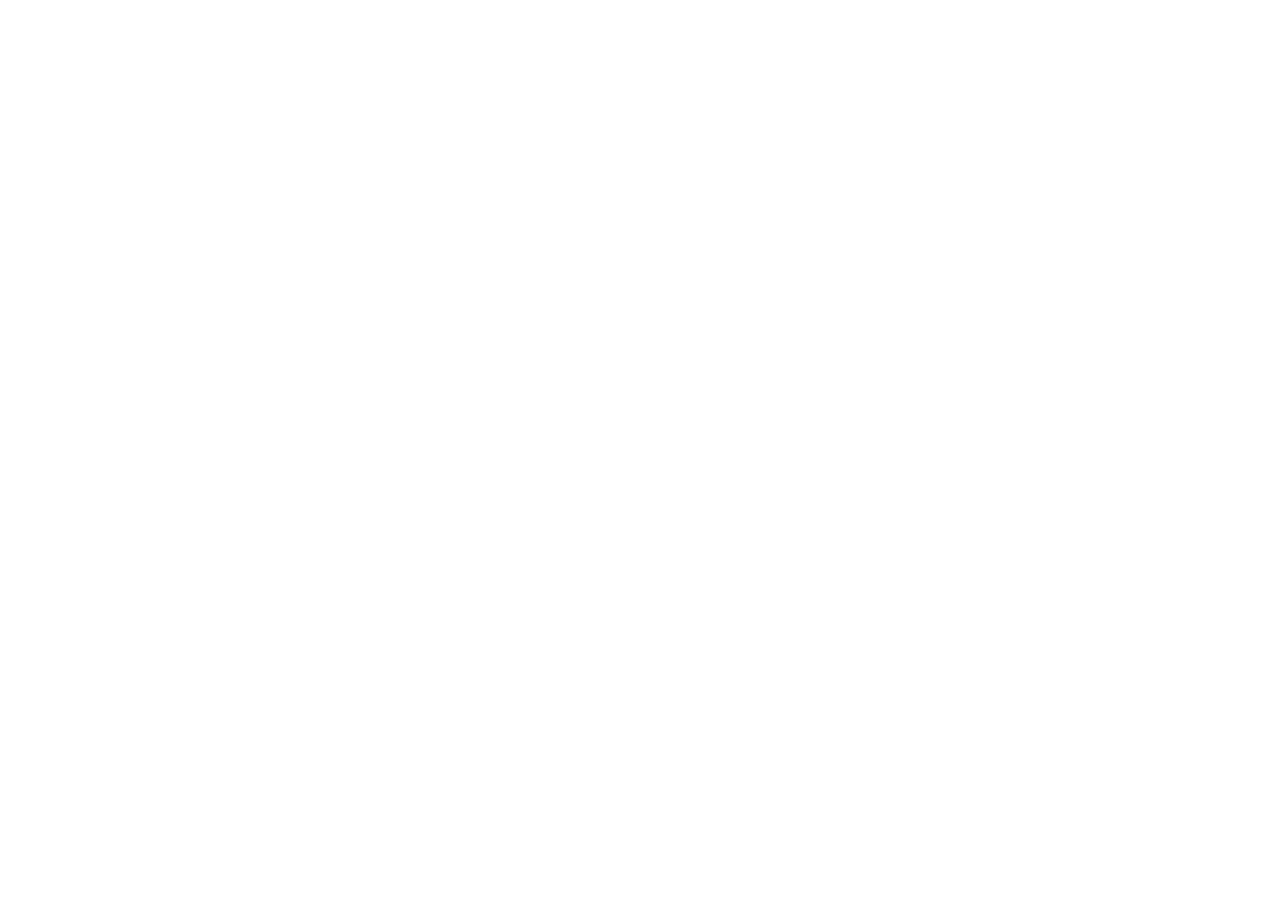
==== frontend/basic-html-website/index.html @ 880e636e "feat(basic-html-website): estrutura inicial com template html5 e reset css     - Adiciona index.html" ====
<!DOCTYPE html>
<html lang="pt-BR">
<head>
    <meta charset="UTF-8">
    <meta name="viewport" content="width=device-width, initial-scale=1.0">
    <title>Basic HTML WebSite | fernando-churros</title>
</head>
<body>
    
</body>
</html>
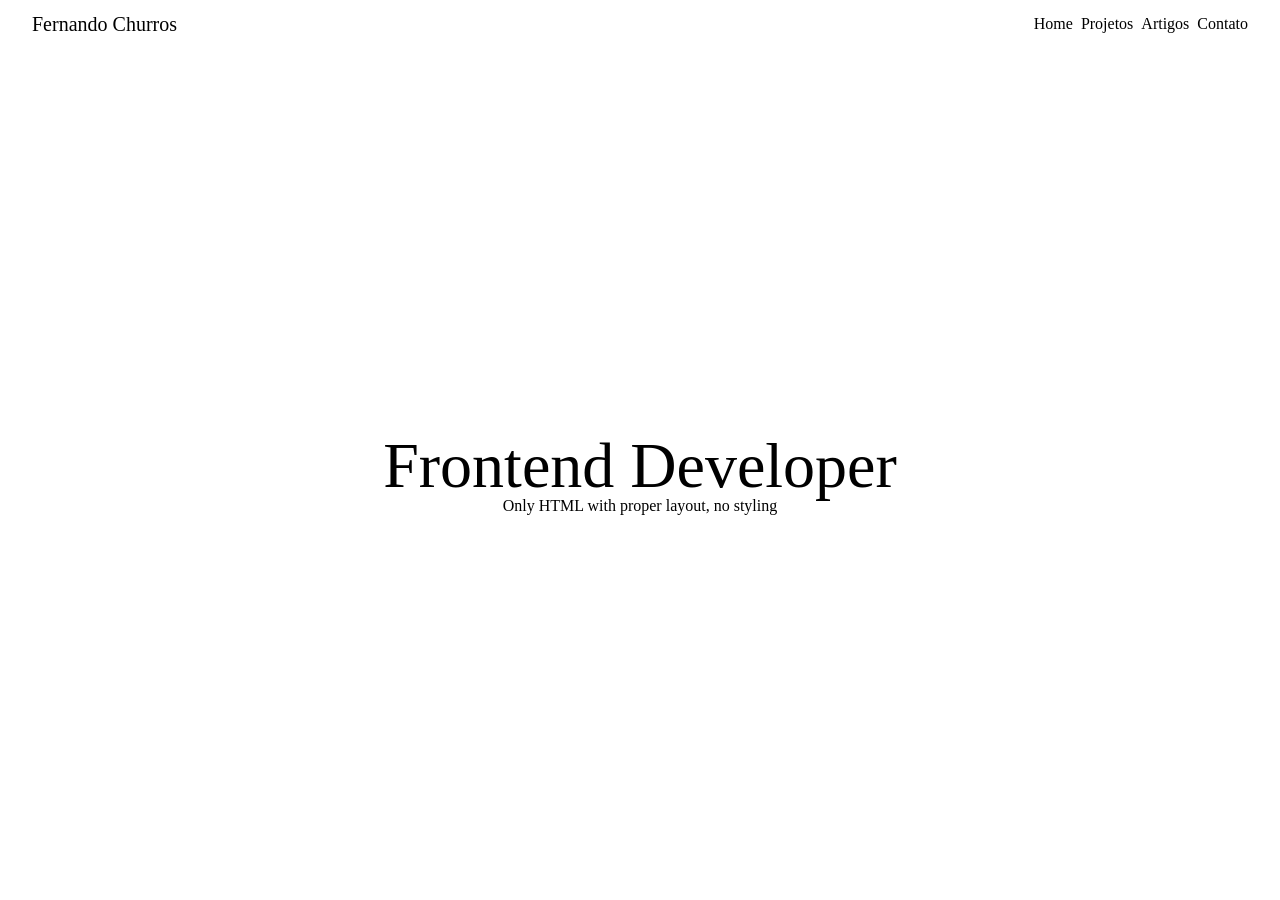
==== commit 3b65de1a: "feat(basic-html-website): adiciona estrutura do header com navegação e banner" ====
--- a/frontend/basic-html-website/index.html
+++ b/frontend/basic-html-website/index.html
@@ -3,9 +3,30 @@
 <head>
     <meta charset="UTF-8">
     <meta name="viewport" content="width=device-width, initial-scale=1.0">
-    <title>Basic HTML WebSite | fernando-churros</title>
+    <title>Basic HTML WebSite | ferna'ndo-churros</title>
+    <link rel="stylesheet" href="css/root.css">
+    <link rel="stylesheet" href="css/reset.css">
+    <link rel="stylesheet" href="css/style.css">
 </head>
 <body>
-    
+    <header class="header">
+        <nav class="header_nav">
+            <h1>
+                <a href="https://github.com/fernando-churros" target="_blank">Fernando Churros</a>
+            </h1>
+
+            <div class="header_nav-items">
+                <a href="#">Home</a>
+                <a href="#">Projetos</a>
+                <a href="#">Artigos</a>
+                <a href="#">Contato</a>
+            </div>
+        </nav>
+
+       <div class="header_banner">
+           <h2>Frontend Developer</h2>
+           <p>Only HTML with proper layout, no styling</p>
+       </div>
+    </header>
 </body>
 </html>
--- a/frontend/basic-html-website/css/root.css
+++ b/frontend/basic-html-website/css/root.css
@@ -0,0 +1,8 @@
+:root{
+    font-size: 16px;
+}
+
+a {
+    color: #000;
+    text-decoration: none;
+}
--- a/frontend/basic-html-website/css/style.css
+++ b/frontend/basic-html-website/css/style.css
@@ -0,0 +1,29 @@
+.header_nav {
+    height: 3rem;
+    display: flex;
+    justify-content: space-between;
+    align-items: center;
+    margin: 0 2rem;
+}
+
+.header_nav > h1 {
+    font-size: 1.25rem;
+}
+
+.header_nav-items {
+    display: flex;
+    column-gap: 0.5rem;
+}
+
+.header_banner {
+    height: calc(100vh - 3rem);
+    width: 100vw;
+    display: flex;
+    flex-direction: column;
+    align-items: center;
+    justify-content: center;
+}
+
+.header_banner > h2 {
+    font-size: 4rem;
+}
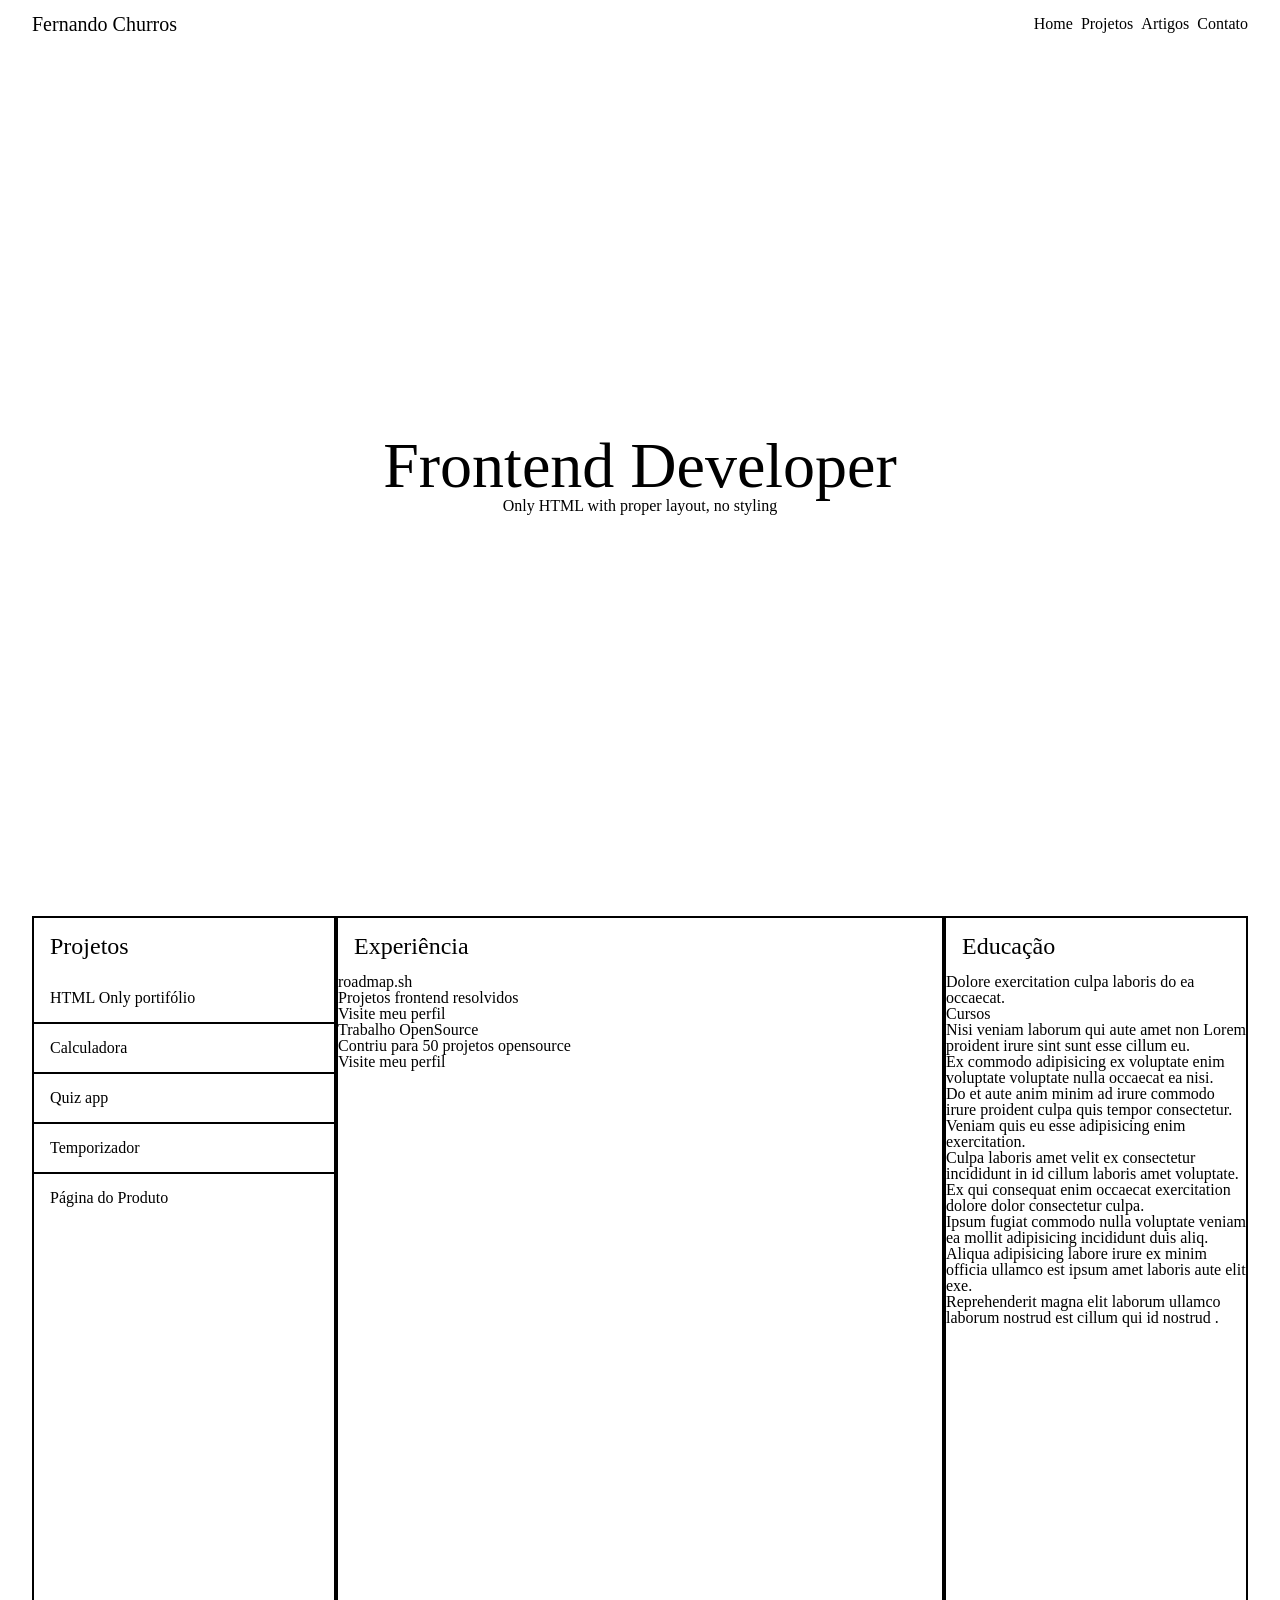
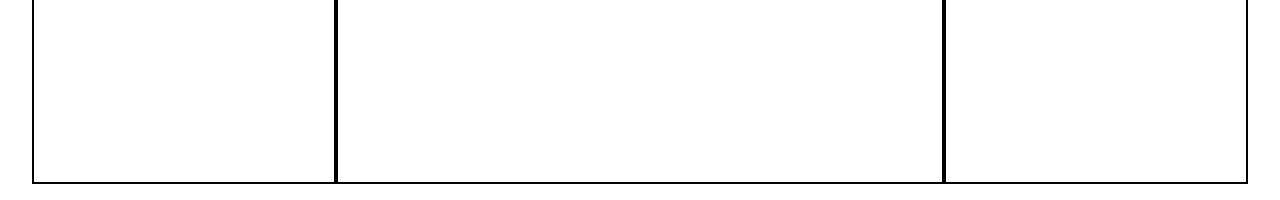
==== commit b6825004: "feat(basic-html-website): Implementa seções no main - Implementa as seções projetos, experiências e " ====
--- a/frontend/basic-html-website/index.html
+++ b/frontend/basic-html-website/index.html
@@ -6,7 +6,8 @@
     <title>Basic HTML WebSite | ferna'ndo-churros</title>
     <link rel="stylesheet" href="css/root.css">
     <link rel="stylesheet" href="css/reset.css">
-    <link rel="stylesheet" href="css/style.css">
+    <link rel="stylesheet" href="css/header.css">
+    <link rel="stylesheet" href="css/main.css">
 </head>
 <body>
     <header class="header">
@@ -14,13 +15,13 @@
             <h1>
                 <a href="https://github.com/fernando-churros" target="_blank">Fernando Churros</a>
             </h1>
-
-            <div class="header_nav-items">
-                <a href="#">Home</a>
-                <a href="#">Projetos</a>
-                <a href="#">Artigos</a>
-                <a href="#">Contato</a>
-            </div>
+            
+            <ul class="header_nav-items">
+                <li><a href="#">Home</a></li>
+                <li><a href="#">Projetos</a></li>
+                <li><a href="#">Artigos</a></li>
+                <li><a href="#">Contato</a></li>
+            </ul>
         </nav>
 
        <div class="header_banner">
@@ -28,5 +29,56 @@
            <p>Only HTML with proper layout, no styling</p>
        </div>
     </header>
+
+    <main class="main grid_container">
+        <section class="main_projects">
+            <h2 class="title">Projetos</h2>
+            
+            <ul class="main_projects_list">
+                <li>HTML Only portifólio</li>
+                <li>Calculadora</li>
+                <li>Quiz app</li>
+                <li>Temporizador</li>
+                <li>Página do Produto</li>
+            </ul>
+        </section>
+
+        <section>
+            <h2 class="title">Experiência</h2>
+
+            <ul>
+                <li>
+                    <h3>roadmap.sh</h3>
+                    <p>Projetos frontend resolvidos</p>
+                    <a href="#">Visite meu perfil</a>
+                </li>
+
+                <li>
+                    <h3>Trabalho OpenSource</h3>
+                    <p>Contriu para 50 projetos opensource</p>
+                    <a href="#">Visite meu perfil</a>
+                </li> 
+            </ul>
+        </section>
+
+        <section>
+            <h2 class="title">Educação</h2>
+
+            <p>Dolore exercitation culpa laboris do ea occaecat.</p>
+
+            <h3>Cursos</h3>
+            <ul>
+                <li>Nisi veniam laborum qui aute amet non Lorem proident irure sint sunt esse cillum eu.</li>
+                <li>Ex commodo adipisicing ex voluptate enim voluptate voluptate nulla occaecat ea nisi.</li>
+                <li>Do et aute anim minim ad irure commodo irure proident culpa quis tempor consectetur.</li>
+                <li>Veniam quis eu esse adipisicing enim exercitation.</li>
+                <li>Culpa laboris amet velit ex consectetur incididunt in id cillum laboris amet voluptate.</li>
+                <li>Ex qui consequat enim occaecat exercitation dolore dolor consectetur culpa.</li>
+                <li>Ipsum fugiat commodo nulla voluptate veniam ea mollit adipisicing incididunt duis aliq.</li>
+                <li>Aliqua adipisicing labore irure ex minim officia ullamco est ipsum amet laboris aute elit exe.</li>
+                <li>Reprehenderit magna elit laborum ullamco laborum nostrud est cillum qui id nostrud .</li>
+            </ul>
+        </section>
+    </main>
 </body>
 </html>
--- a/frontend/basic-html-website/css/header.css
+++ b/frontend/basic-html-website/css/header.css
@@ -0,0 +1,29 @@
+.header_nav {
+    height: 3rem;
+    display: flex;
+    justify-content: space-between;
+    align-items: center;
+    margin: 0 2rem;
+}
+
+.header_nav > h1 {
+    font-size: 1.25rem;
+}
+
+.header_nav-items {
+    display: flex;
+    column-gap: 0.5rem;
+}
+
+.header_banner {
+    height: calc(100vh - 3rem);
+    width: 100vw;
+    display: flex;
+    flex-direction: column;
+    align-items: center;
+    justify-content: center;
+}
+
+.header_banner > h2 {
+    font-size: 4rem;
+}
--- a/frontend/basic-html-website/css/main.css
+++ b/frontend/basic-html-website/css/main.css
@@ -0,0 +1,28 @@
+.main {
+    height: calc(100vh - 2rem);
+    margin: 1rem 2rem;
+}
+
+.grid_container {
+    display: grid;
+    grid-template-columns: 1fr 2fr 1fr;
+}
+
+.main > section {
+    border: 2px solid #000;
+}
+
+.main .title {
+    margin: 1rem 0 1rem 1rem;
+    font-size: 1.5rem;
+}
+
+.main_projects_list > li {
+    border-bottom: 2px solid #000;
+    padding: 1rem;
+}
+
+.main_projects_list > li:last-child {
+    border: none;
+}
+
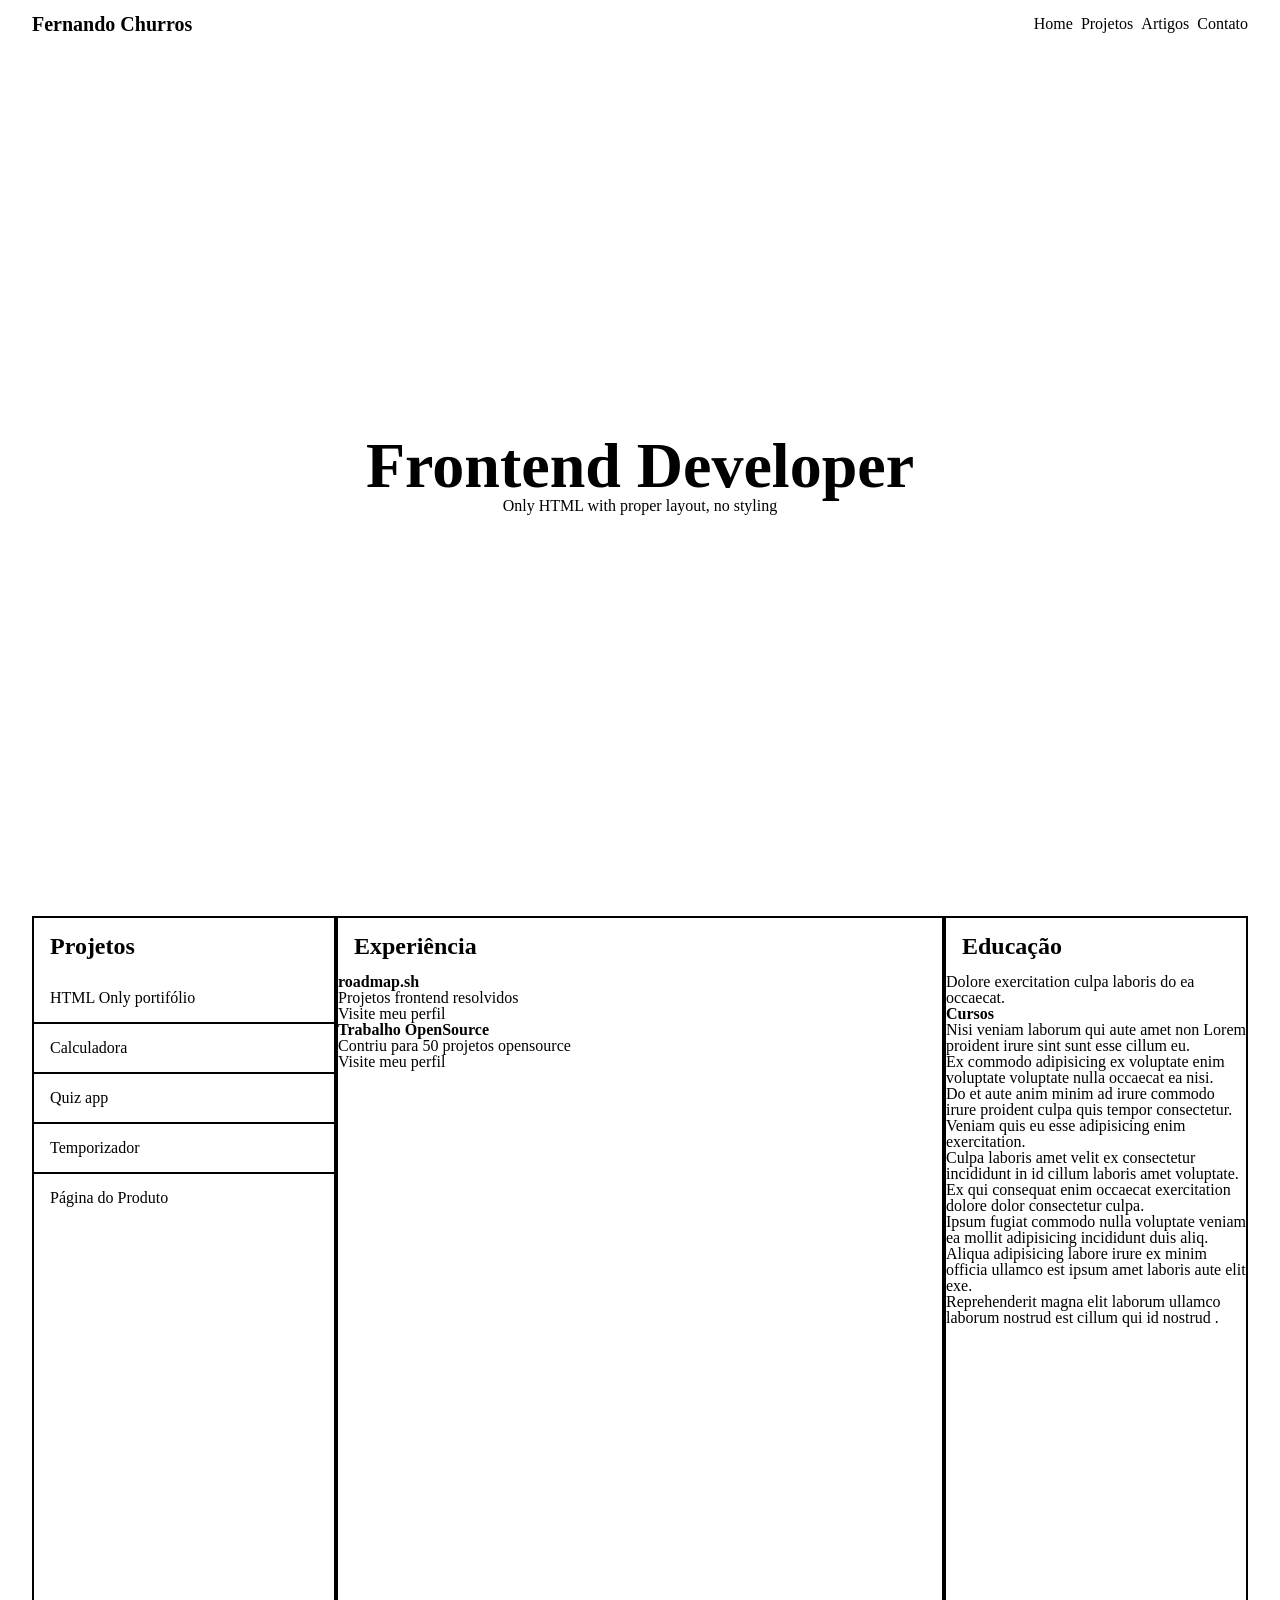
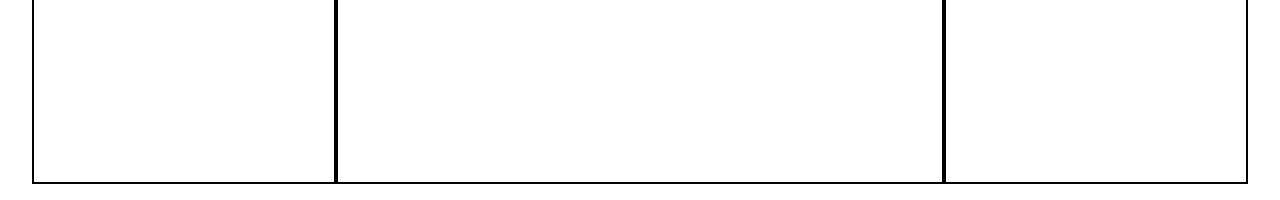
==== commit 8fe5756a: "refactor(basic-html-website): adiciona classes na seção de experiencia e ajusta ordem dos css no ind" ====
--- a/frontend/basic-html-website/index.html
+++ b/frontend/basic-html-website/index.html
@@ -4,8 +4,8 @@
     <meta charset="UTF-8">
     <meta name="viewport" content="width=device-width, initial-scale=1.0">
     <title>Basic HTML WebSite | ferna'ndo-churros</title>
+    <link rel="stylesheet" href="css/reset.css">
     <link rel="stylesheet" href="css/root.css">
-    <link rel="stylesheet" href="css/reset.css">
     <link rel="stylesheet" href="css/header.css">
     <link rel="stylesheet" href="css/main.css">
 </head>
@@ -43,18 +43,18 @@
             </ul>
         </section>
 
-        <section>
+        <section class="main_experience">
             <h2 class="title">Experiência</h2>
 
-            <ul>
+            <ul class="main_experience_list">
                 <li>
-                    <h3>roadmap.sh</h3>
+                    <h3 class="">roadmap.sh</h3>
                     <p>Projetos frontend resolvidos</p>
                     <a href="#">Visite meu perfil</a>
                 </li>
 
                 <li>
-                    <h3>Trabalho OpenSource</h3>
+                    <h3 class="">Trabalho OpenSource</h3>
                     <p>Contriu para 50 projetos opensource</p>
                     <a href="#">Visite meu perfil</a>
                 </li> 
--- a/frontend/basic-html-website/css/root.css
+++ b/frontend/basic-html-website/css/root.css
@@ -1,5 +1,9 @@
 :root{
     font-size: 16px;
+}
+
+h1, h2, h3 {
+    font-weight: bold;
 }
 
 a {
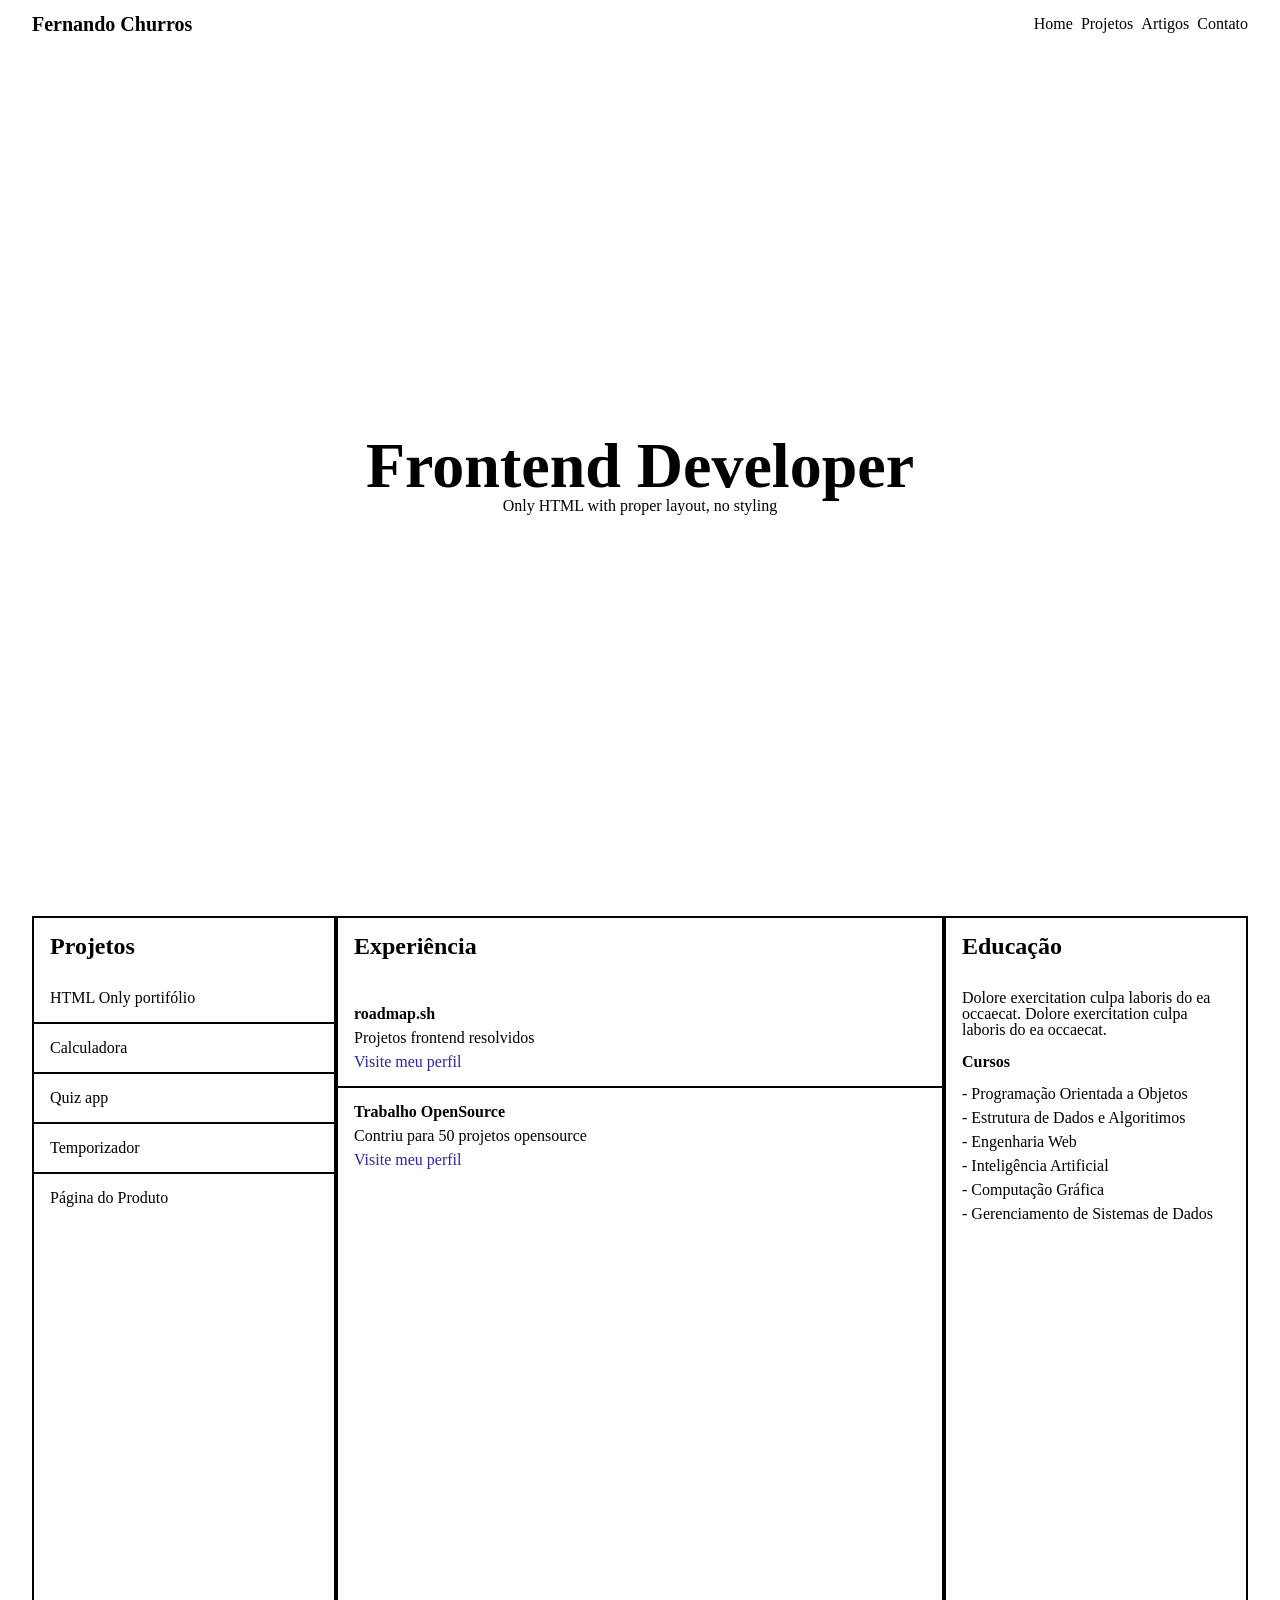
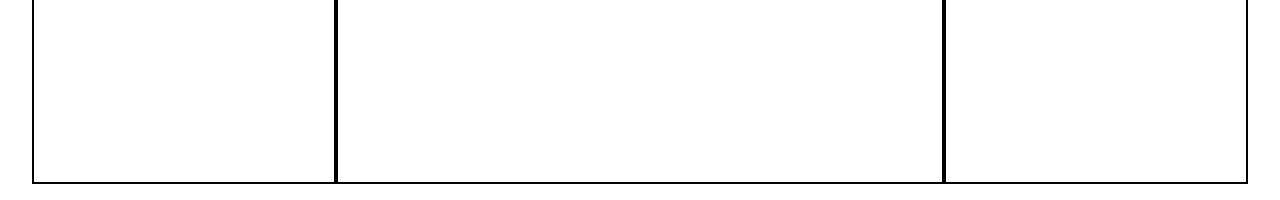
==== commit 88e5f64a: "feat(html): estruturar seção de educação e atualizar lista de cursos" ====
--- a/frontend/basic-html-website/index.html
+++ b/frontend/basic-html-website/index.html
@@ -61,23 +61,22 @@
             </ul>
         </section>
 
-        <section>
+        <section class="main_education">
             <h2 class="title">Educação</h2>
-
-            <p>Dolore exercitation culpa laboris do ea occaecat.</p>
-
-            <h3>Cursos</h3>
-            <ul>
-                <li>Nisi veniam laborum qui aute amet non Lorem proident irure sint sunt esse cillum eu.</li>
-                <li>Ex commodo adipisicing ex voluptate enim voluptate voluptate nulla occaecat ea nisi.</li>
-                <li>Do et aute anim minim ad irure commodo irure proident culpa quis tempor consectetur.</li>
-                <li>Veniam quis eu esse adipisicing enim exercitation.</li>
-                <li>Culpa laboris amet velit ex consectetur incididunt in id cillum laboris amet voluptate.</li>
-                <li>Ex qui consequat enim occaecat exercitation dolore dolor consectetur culpa.</li>
-                <li>Ipsum fugiat commodo nulla voluptate veniam ea mollit adipisicing incididunt duis aliq.</li>
-                <li>Aliqua adipisicing labore irure ex minim officia ullamco est ipsum amet laboris aute elit exe.</li>
-                <li>Reprehenderit magna elit laborum ullamco laborum nostrud est cillum qui id nostrud .</li>
-            </ul>
+            
+            <div class="main_education-wrapper">
+                <p>Dolore exercitation culpa laboris do ea occaecat. Dolore exercitation culpa laboris do ea occaecat.</p>
+    
+                <h3>Cursos</h3>
+                <ul class="main_education_list">
+                    <li>Programação Orientada a Objetos</li>
+                    <li>Estrutura de Dados e Algoritimos</li>
+                    <li>Engenharia Web</li>
+                    <li>Inteligência Artificial</li>
+                    <li>Computação Gráfica</li>
+                    <li>Gerenciamento de Sistemas de Dados</li>
+                </ul>
+            </div>
         </section>
     </main>
 </body>
--- a/frontend/basic-html-website/css/header.css
+++ b/frontend/basic-html-website/css/header.css
@@ -17,7 +17,7 @@
 
 .header_banner {
     height: calc(100vh - 3rem);
-    width: 100vw;
+    /*width: 100vw;*/
     display: flex;
     flex-direction: column;
     align-items: center;
--- a/frontend/basic-html-website/css/main.css
+++ b/frontend/basic-html-website/css/main.css
@@ -7,6 +7,8 @@
     display: grid;
     grid-template-columns: 1fr 2fr 1fr;
 }
+
+/* Projetos */
 
 .main > section {
     border: 2px solid #000;
@@ -26,3 +28,52 @@
     border: none;
 }
 
+/* Experiência */
+
+.main_experience_list {
+    margin-top: 2rem;
+    box-sizing: border-box;
+}
+
+.main_experience_list > li {
+    padding: 1rem;
+    display: flex;
+    flex-direction: column;
+    row-gap: 0.5rem;
+}
+
+.main_experience_list > li {
+    border-bottom: 2px solid #000;
+}
+
+.main_experience_list > li:last-child {
+    border: none;
+}
+
+.main_experience_list a {
+    color: rgb(38, 38, 168);
+}
+
+/* Education */
+
+.main_education {
+    display: flex;
+    flex-direction: column;
+    row-gap: 1rem;
+}
+
+.main_education-wrapper {
+    display: flex;
+    flex-direction: column;
+    row-gap: 1rem;
+    margin: 0 1rem;
+}
+
+.main_education_list {
+    list-style-position: inside;
+    list-style-type: "- ";
+}
+
+.main_education_list > li {
+    margin-bottom: 0.5rem;
+}
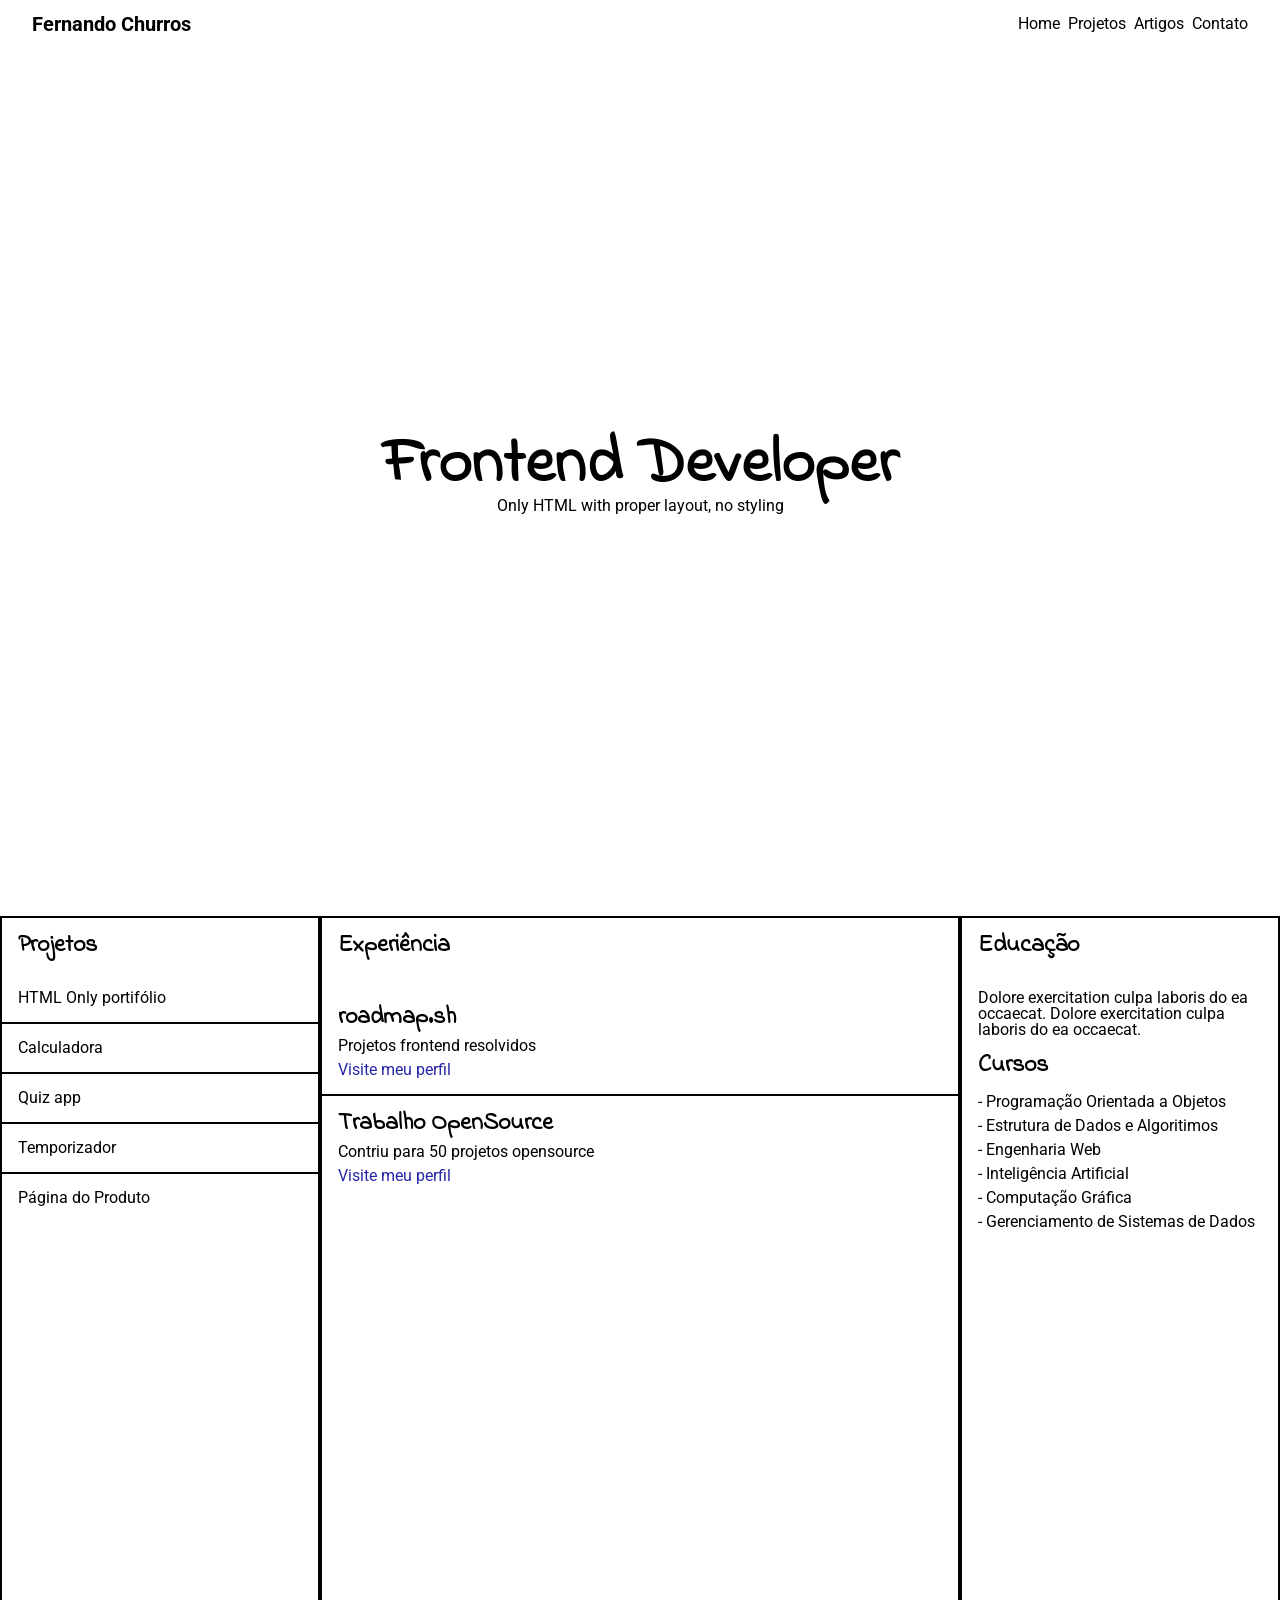
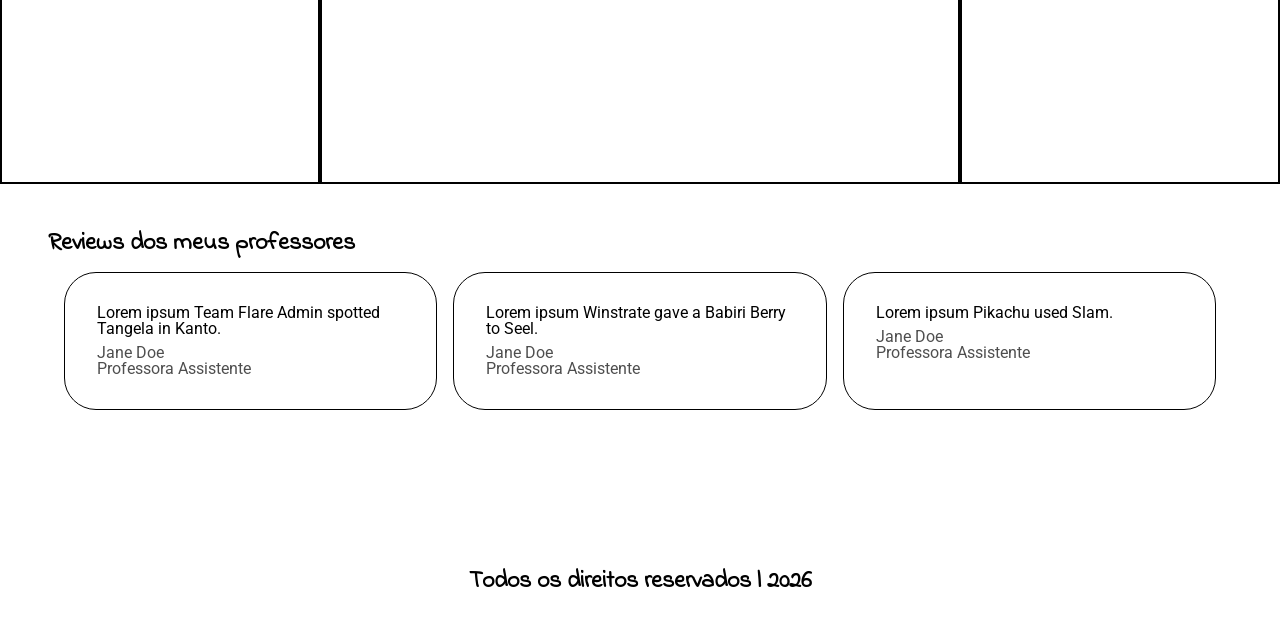
==== commit 7c7cc6c7: "feat(basic-html-website): adicionar seção de rodapé e tipografia personalizada - Importa e aplica fo" ====
--- a/frontend/basic-html-website/index.html
+++ b/frontend/basic-html-website/index.html
@@ -79,5 +79,37 @@
             </div>
         </section>
     </main>
+
+    <footer class="footer">
+        <h2 class="title">Reviews dos meus professores</h2>
+
+        <ul class="footer_review_list">
+            <li>
+                <p>Lorem ipsum Team Flare Admin spotted Tangela in Kanto.</p>
+                <div>
+                    <p>Jane Doe</p>
+                    <p>Professora Assistente</p>
+                </div>
+            </li>
+
+            <li>
+                <p>Lorem ipsum Winstrate gave a Babiri Berry to Seel.</p>
+                <div>
+                    <p>Jane Doe</p>
+                    <p>Professora Assistente</p>
+                </div>
+            </li>
+
+            <li>
+                <p>Lorem ipsum Pikachu used Slam.</p>
+                <div>
+                    <p>Jane Doe</p>
+                    <p>Professora Assistente</p>
+                </div>
+            </li>
+        </ul>
+
+        <h3>Todos os direitos reservados | 2026</h3>
+    </footer>
 </body>
 </html>
--- a/frontend/basic-html-website/css/root.css
+++ b/frontend/basic-html-website/css/root.css
@@ -1,4 +1,7 @@
+@import url('https://fonts.googleapis.com/css2?family=Indie+Flower&family=Roboto:ital,wght@0,100..900;1,100..900&display=swap');
+
 :root{
+    font-family: "Roboto", sans-serif;
     font-size: 16px;
 }
 
@@ -6,6 +9,11 @@
     font-weight: bold;
 }
 
+h2, h3 {
+    font-family: "Indie Flower", cursive;
+    font-size: 1.5rem;
+}
+
 a {
     color: #000;
     text-decoration: none;
--- a/frontend/basic-html-website/css/main.css
+++ b/frontend/basic-html-website/css/main.css
@@ -1,6 +1,6 @@
 .main {
     height: calc(100vh - 2rem);
-    margin: 1rem 2rem;
+    margin: 1rem 0;
 }
 
 .grid_container {
@@ -14,9 +14,8 @@
     border: 2px solid #000;
 }
 
-.main .title {
+.title {
     margin: 1rem 0 1rem 1rem;
-    font-size: 1.5rem;
 }
 
 .main_projects_list > li {
@@ -77,3 +76,37 @@
 .main_education_list > li {
     margin-bottom: 0.5rem;
 }
+
+/* footer */
+
+.footer {
+    margin: 0 2rem;
+}
+
+.footer > .title {
+    margin-top: 3rem;
+}
+
+.footer_review_list {
+    display: grid;
+    grid-template-columns: 1fr 1fr 1fr;
+    column-gap: 1rem;
+    margin: 0 2rem 10rem;
+}
+
+.footer_review_list > li {
+    padding: 2rem;
+    border: 1px solid #000;
+    border-radius: 2rem;
+    color: #4e4e4e;
+}
+
+.footer_review_list > li > p {
+    margin-bottom: 0.5rem;
+    color: #000;
+}
+
+.footer > h3 {
+    text-align: center;
+    margin-bottom: 2rem;
+}
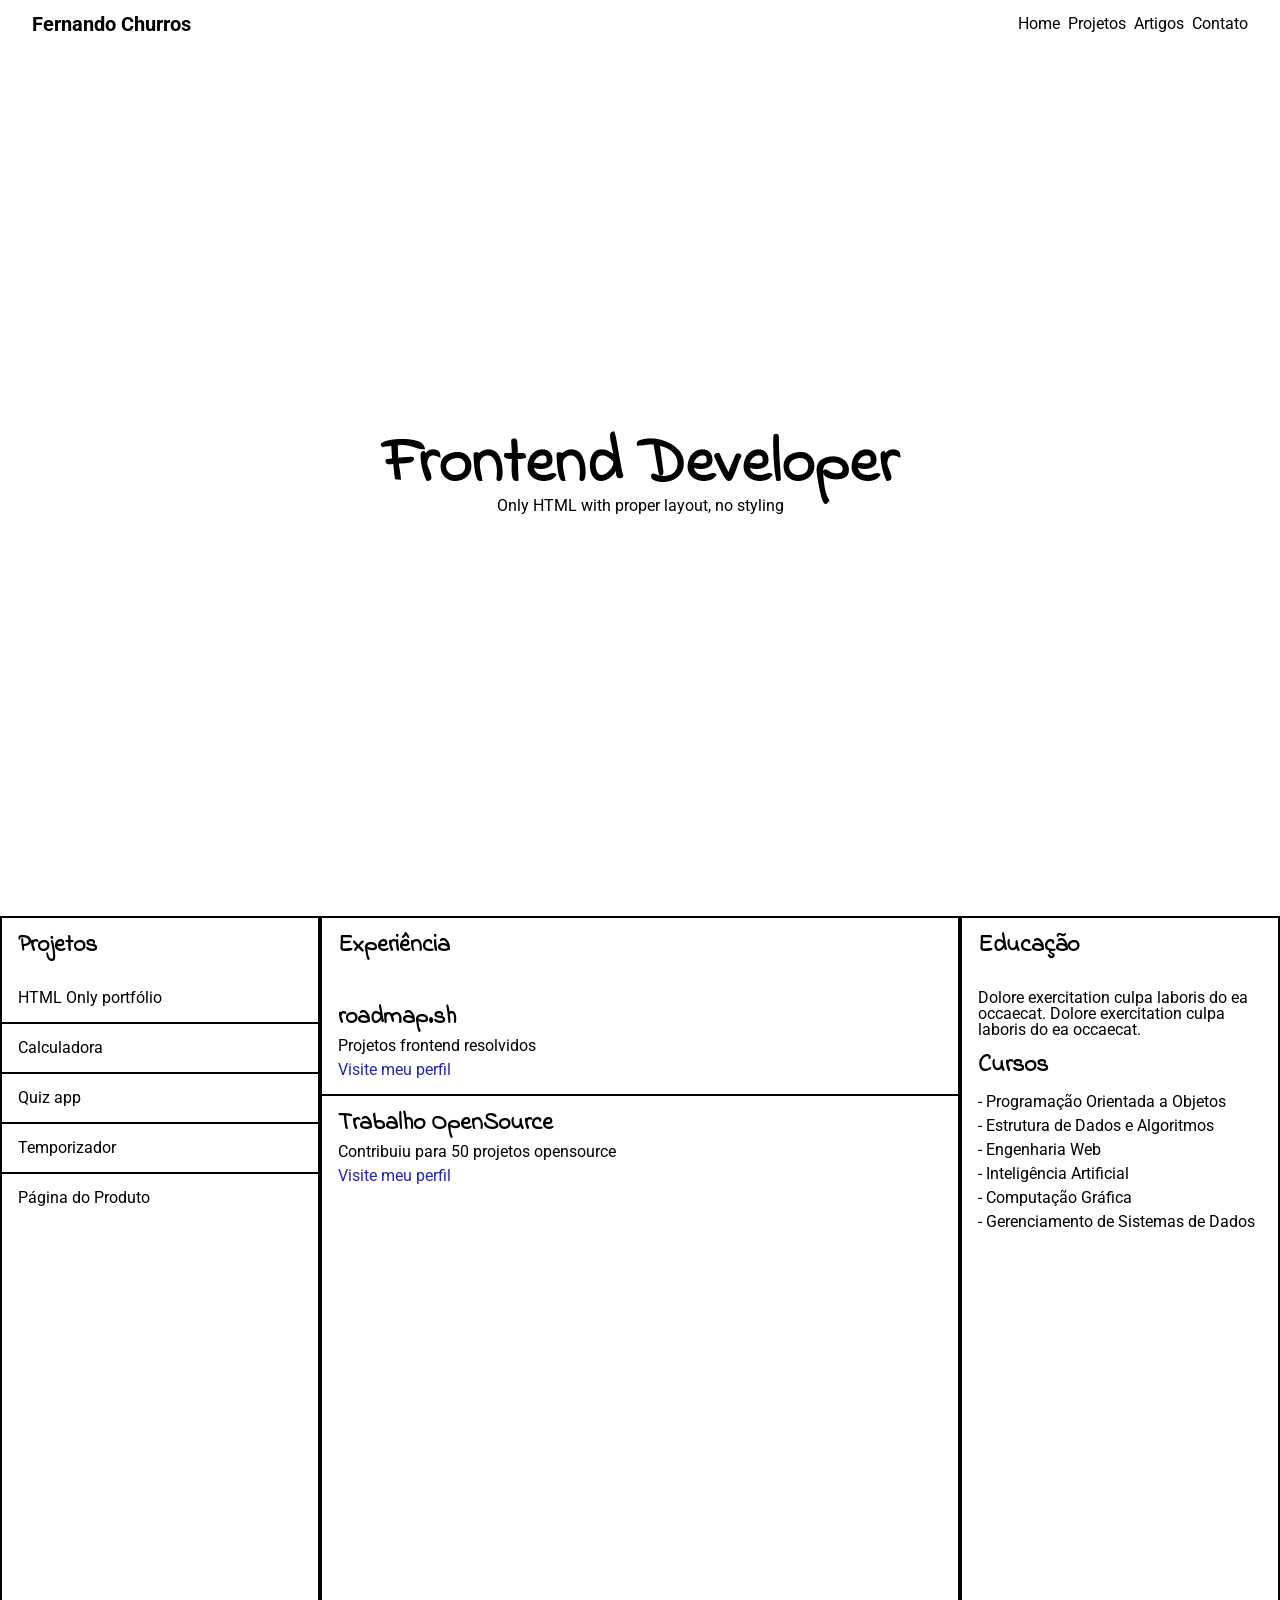
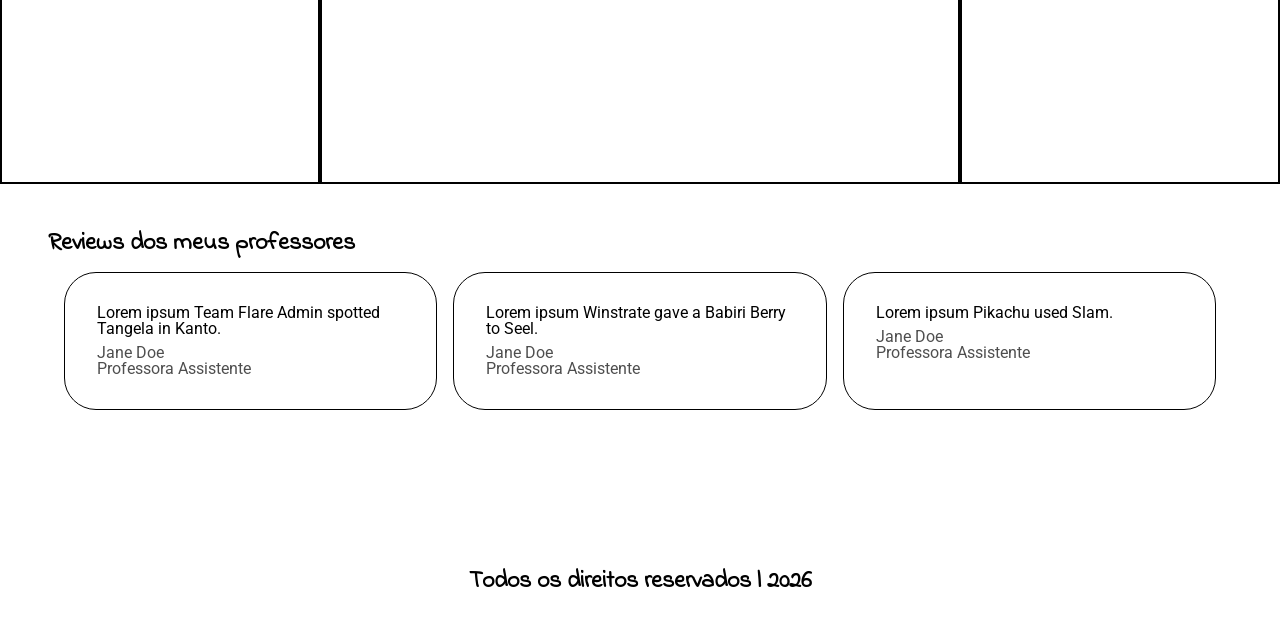
==== commit 7516784a: "feat(basic-html-website): otimizar carregamento de fontes e adicionar metatags - Adiciona meta descr" ====
--- a/frontend/basic-html-website/index.html
+++ b/frontend/basic-html-website/index.html
@@ -3,7 +3,18 @@
 <head>
     <meta charset="UTF-8">
     <meta name="viewport" content="width=device-width, initial-scale=1.0">
-    <title>Basic HTML WebSite | ferna'ndo-churros</title>
+    <title>Basic HTML WebSite | fernando-churros</title>
+
+    <!-- SEO -->     
+    <meta name="description" content="Projeto baseado no exercicio do site roadmap.sh">
+    <meta name="author" content="fernando-churros">
+
+    <!-- Google Fonts Preconnect -->
+     <link rel="preconnect" href="https://fonts.googleapis.com">
+    <link rel="preconnect" href="https://fonts.gstatic.com" crossorigin>
+    <link href="https://fonts.googleapis.com/css2?family=Indie+Flower&family=Roboto:ital,wght@0,100..900;1,100..900&display=swap" rel="stylesheet">
+
+    <!-- Estilos CSS -->
     <link rel="stylesheet" href="css/reset.css">
     <link rel="stylesheet" href="css/root.css">
     <link rel="stylesheet" href="css/header.css">
@@ -35,7 +46,7 @@
             <h2 class="title">Projetos</h2>
             
             <ul class="main_projects_list">
-                <li>HTML Only portifólio</li>
+                <li>HTML Only portfólio</li>
                 <li>Calculadora</li>
                 <li>Quiz app</li>
                 <li>Temporizador</li>
@@ -55,7 +66,7 @@
 
                 <li>
                     <h3 class="">Trabalho OpenSource</h3>
-                    <p>Contriu para 50 projetos opensource</p>
+                    <p>Contribuiu para 50 projetos opensource</p>
                     <a href="#">Visite meu perfil</a>
                 </li> 
             </ul>
@@ -70,7 +81,7 @@
                 <h3>Cursos</h3>
                 <ul class="main_education_list">
                     <li>Programação Orientada a Objetos</li>
-                    <li>Estrutura de Dados e Algoritimos</li>
+                    <li>Estrutura de Dados e Algoritmos</li>
                     <li>Engenharia Web</li>
                     <li>Inteligência Artificial</li>
                     <li>Computação Gráfica</li>
--- a/frontend/basic-html-website/css/root.css
+++ b/frontend/basic-html-website/css/root.css
@@ -1,5 +1,3 @@
-@import url('https://fonts.googleapis.com/css2?family=Indie+Flower&family=Roboto:ital,wght@0,100..900;1,100..900&display=swap');
-
 :root{
     font-family: "Roboto", sans-serif;
     font-size: 16px;
